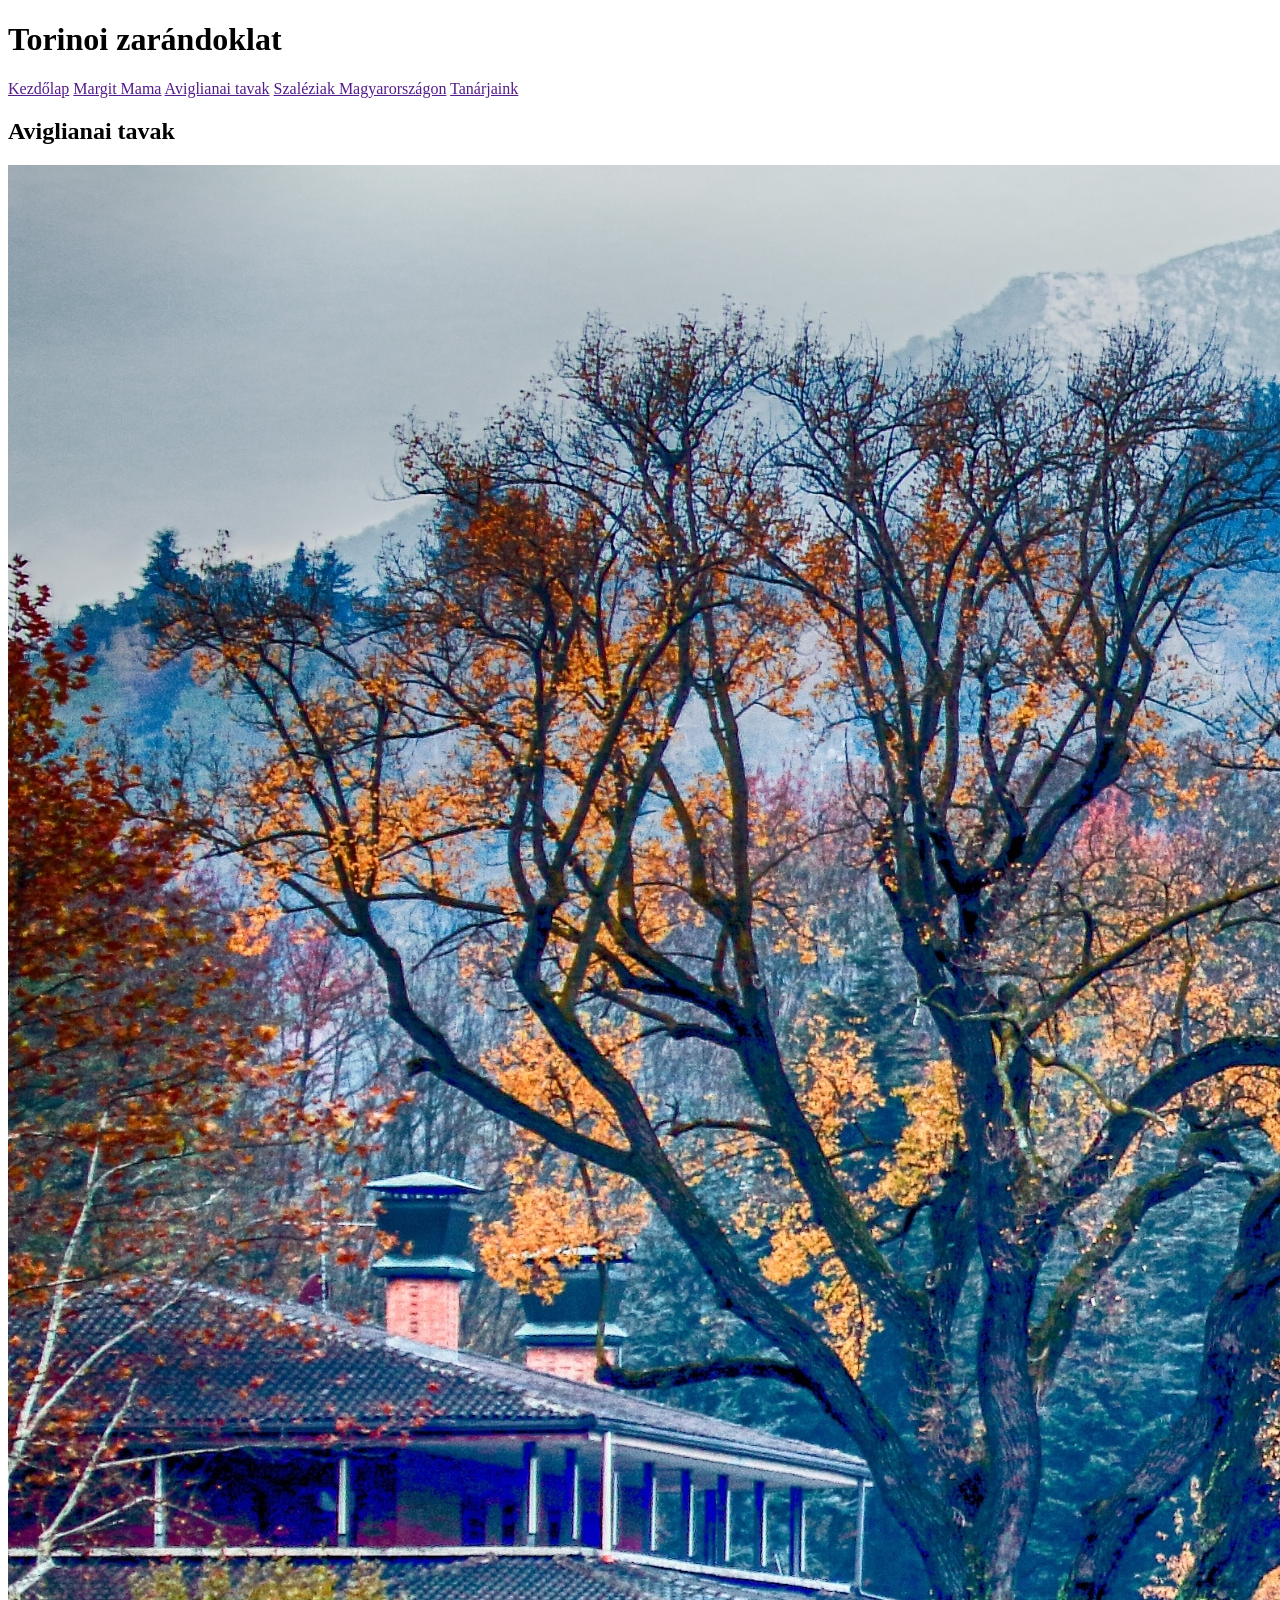
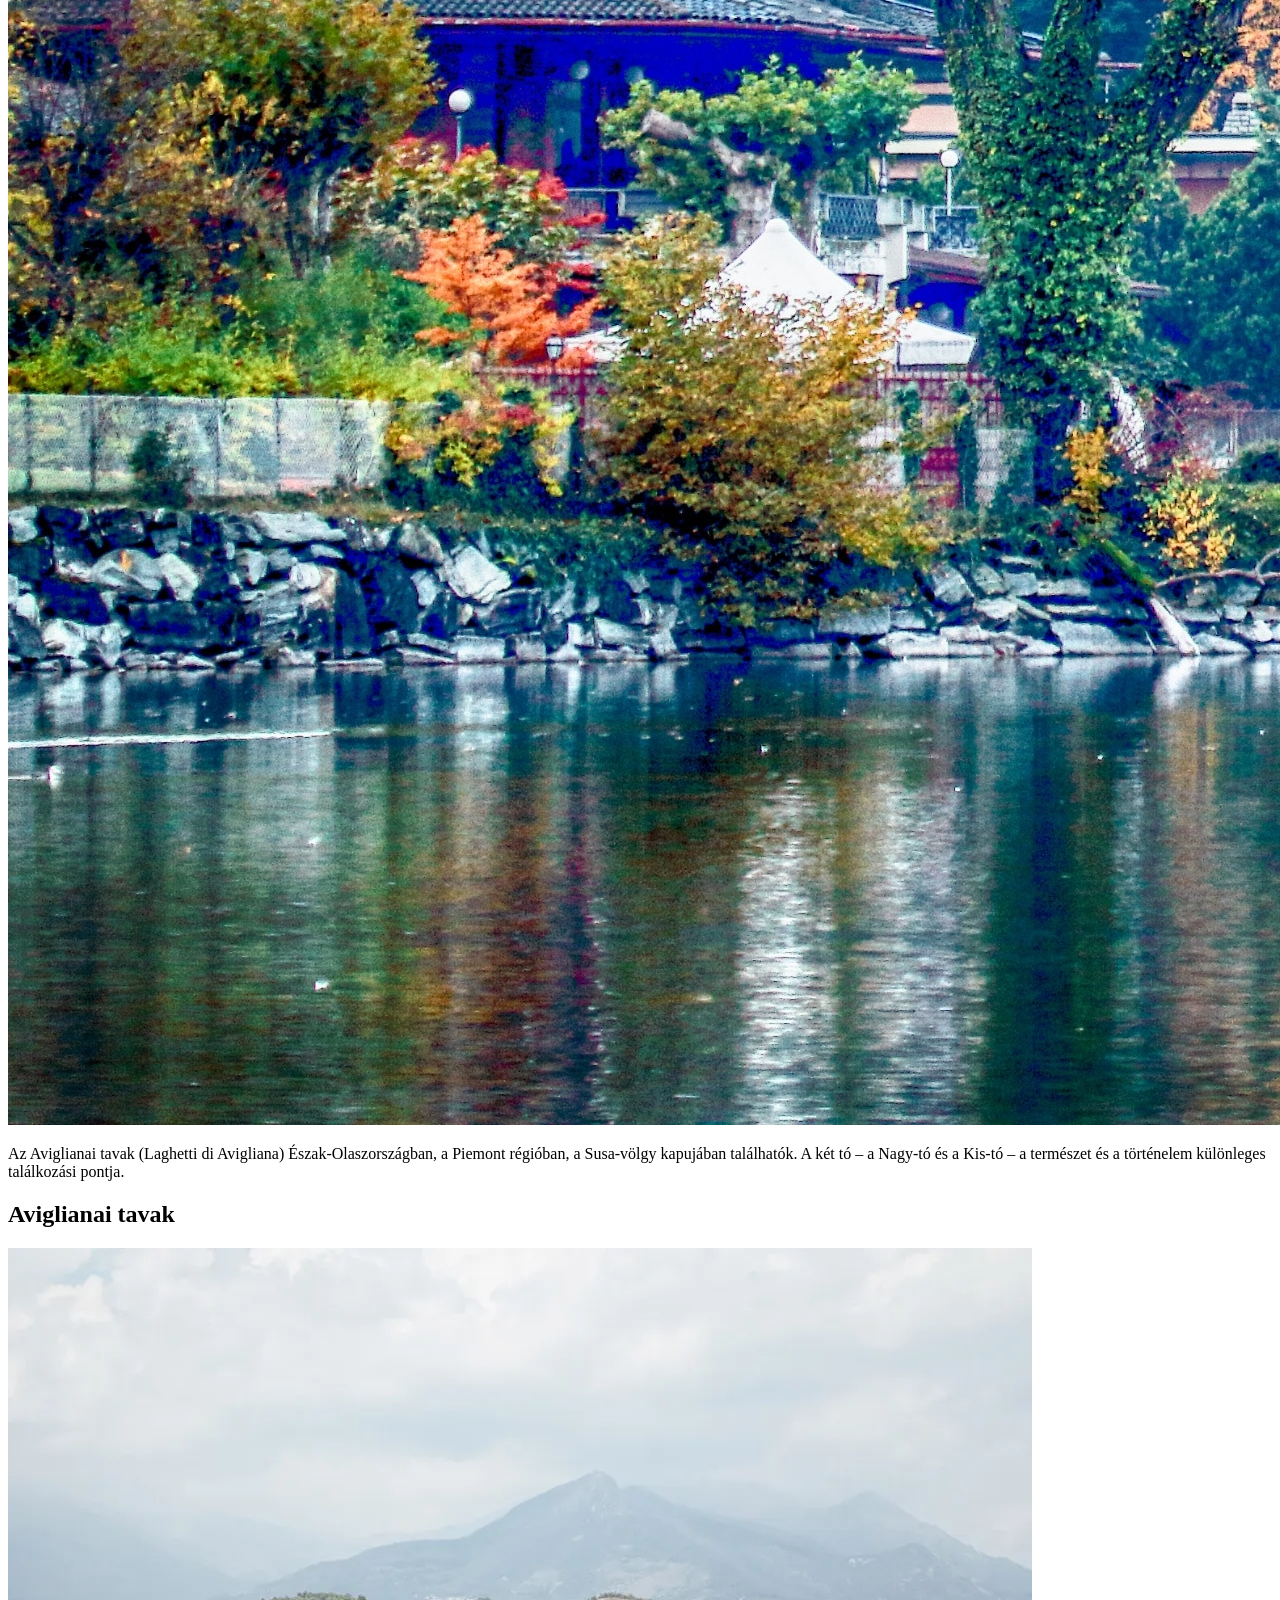
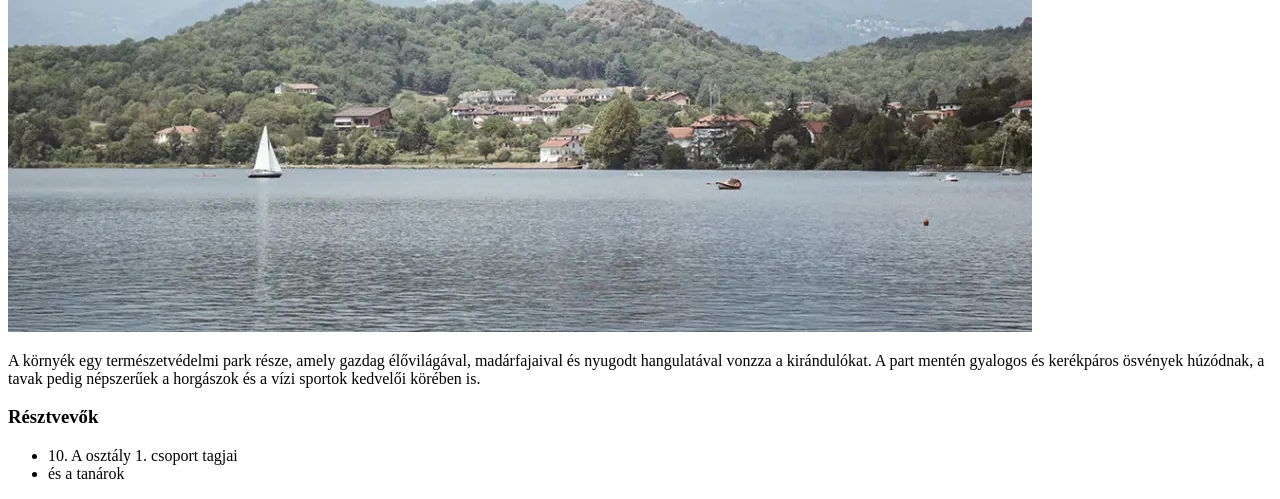
==== index.html @ 57ce88ce "45" ====
<!doctype html>
<html lang="hu">
  <head>
    <meta charset="UTF-8" />
    <meta name="viewport" content="width=device-width, initial-scale=1.0" />
    <meta name="description" content="Torinoi zarándoklat" />
    <meta name="keywords" content="Torino, zarándoklat" />
    <title>Szohánics Mária</title>
  </head>
  <body>
    <header>
      <h1>Torinoi zarándoklat</h1>
    </header>
    <nav>
      <a href="">Kezdőlap</a> <a href="">Margit Mama</a>
      <a href="">Aviglianai tavak</a> <a href=""> Szaléziak Magyarországon</a>
      <a href="">Tanárjaink</a>
    </nav>
    <article>
      <div class="nagytarolo">
        <div class="kistarolo">
          <div class="alcim">
            <h2>Aviglianai tavak</h2>
          </div>
          <div class="kep">
            <img src="kepek/avigliana.jpg" alt="Aviglianai tó">
          </div>
          <div class="szoveg">
            <p>
              Az Aviglianai tavak (Laghetti di Avigliana) Észak-Olaszországban,
              a Piemont régióban, a Susa-völgy kapujában találhatók. A két tó –
              a Nagy-tó és a Kis-tó – a természet és a történelem különleges
              találkozási pontja.
            </p>
          </div>
        </div>
        <div class="kistarolo">
          <div class="alcim">
            <h2>Aviglianai tavak</h2>
          </div>
          <div class="kep">
            <img src="kepek/avigliana2.jpg" alt="Aviglianai tó">
          </div>
          <div class="szoveg">
            <p>
              A környék egy természetvédelmi park része, amely gazdag
              élővilágával, madárfajaival és nyugodt hangulatával vonzza a
              kirándulókat. A part mentén gyalogos és kerékpáros ösvények
              húzódnak, a tavak pedig népszerűek a horgászok és a vízi sportok
              kedvelői körében is.
            </p>
          </div>
        </div>
      </div>
      <div class="kiszoveg">
        <h3>Résztvevők</h3>
        <ul>
          <li>10. A osztály 1. csoport tagjai</li>
          <li>és a tanárok</li>
        </ul>
      </div>
    </article>
    <footer></footer>
  </body>
</html>
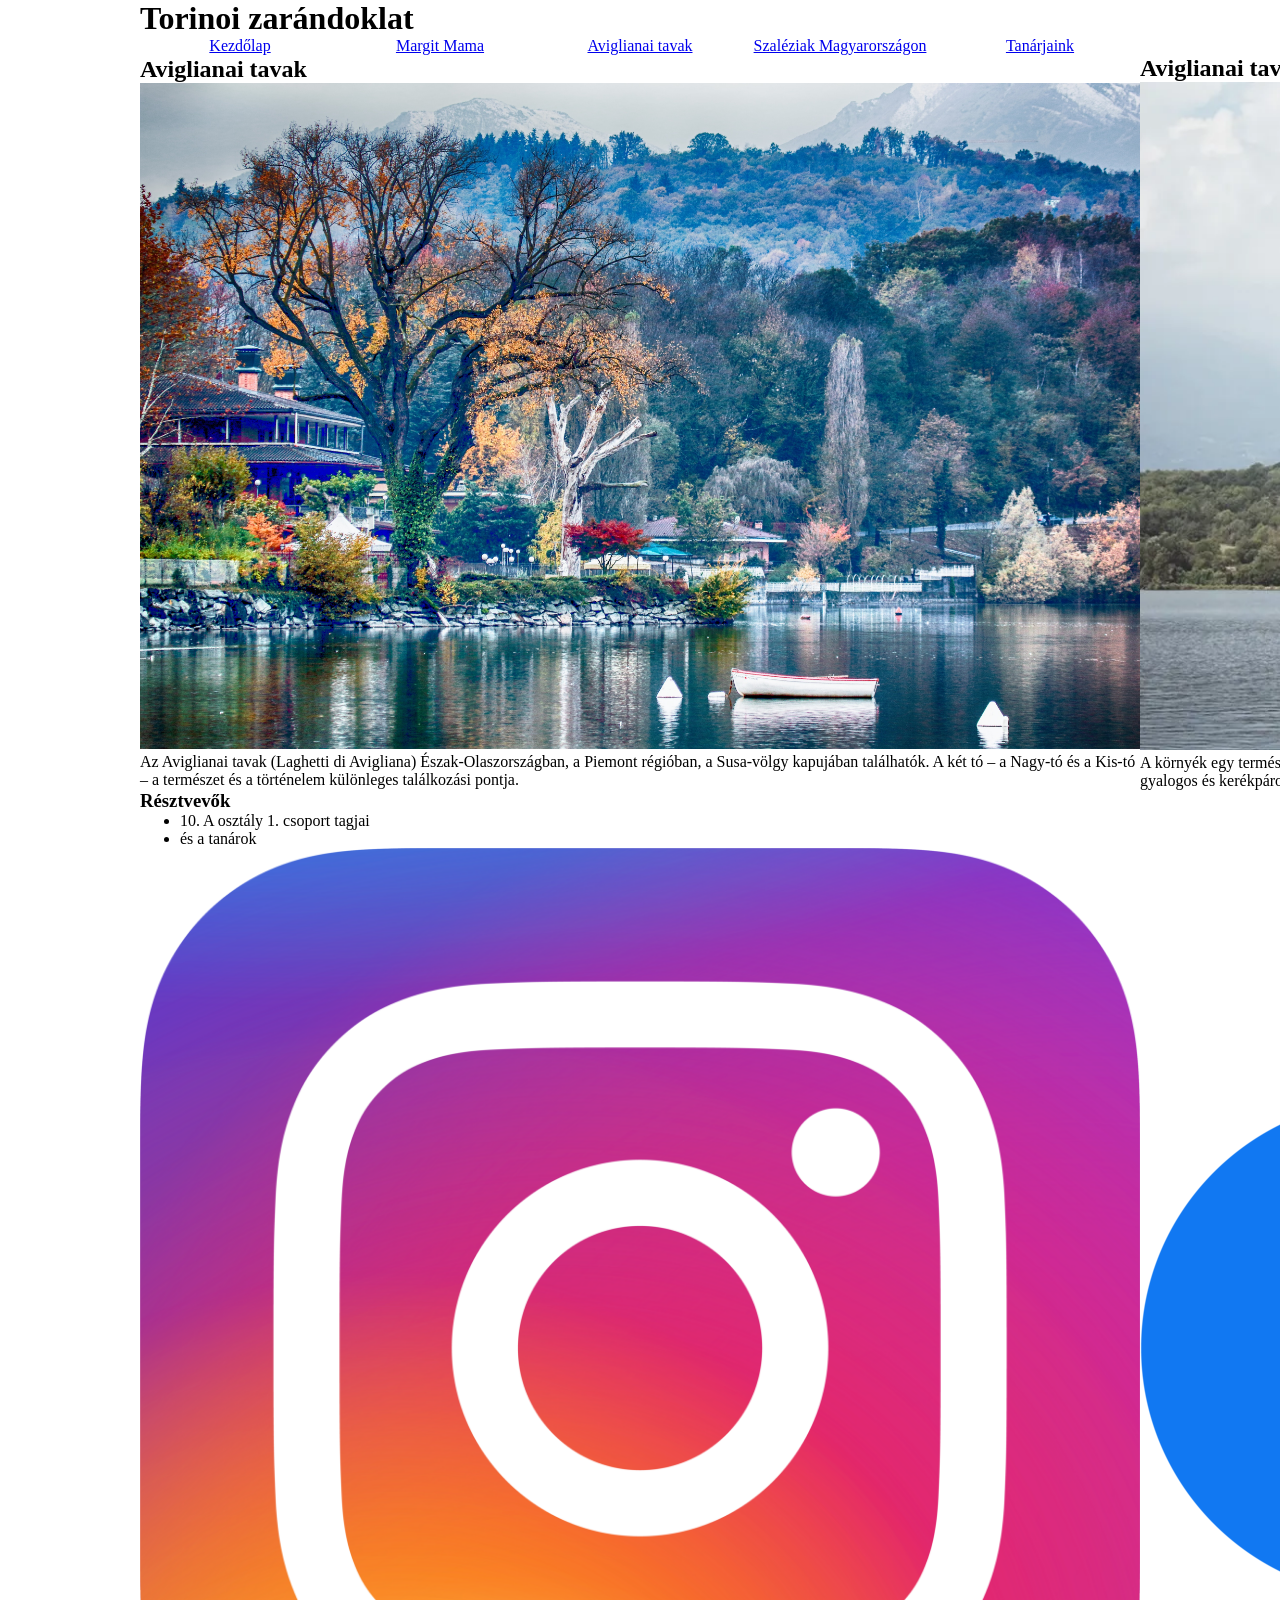
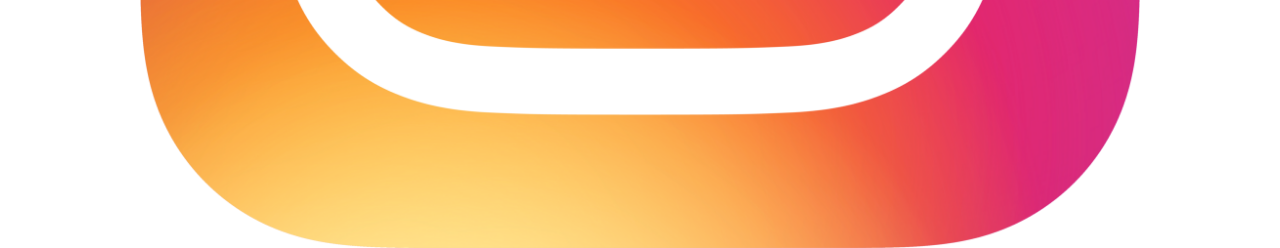
==== commit a573bc7f: "30" ====
--- a/index.html
+++ b/index.html
@@ -6,21 +6,24 @@
     <meta name="description" content="Torinoi zarándoklat" />
     <meta name="keywords" content="Torino, zarándoklat" />
     <title>Szohánics Mária</title>
+    <link rel="stylesheet" href="stilus.css">
   </head>
   <body>
     <header>
       <h1>Torinoi zarándoklat</h1>
     </header>
     <nav>
-      <a href="">Kezdőlap</a> <a href="">Margit Mama</a>
-      <a href="">Aviglianai tavak</a> <a href=""> Szaléziak Magyarországon</a>
-      <a href="">Tanárjaink</a>
+      <div class="linkek">
+        <a href="#">Kezdőlap</a> <a href="#">Margit Mama</a>
+        <a href="#tavak">Aviglianai tavak</a> <a href="#"> Szaléziak Magyarországon</a>
+        <a href="#">Tanárjaink</a>
+      </div>
     </nav>
     <article>
       <div class="nagytarolo">
         <div class="kistarolo">
           <div class="alcim">
-            <h2>Aviglianai tavak</h2>
+            <h2 id="tavak">Aviglianai tavak</h2>
           </div>
           <div class="kep">
             <img src="kepek/avigliana.jpg" alt="Aviglianai tó">
@@ -60,6 +63,14 @@
         </ul>
       </div>
     </article>
-    <footer></footer>
+    <footer>
+        <div class="logok">
+            <img src="kepek/footer/Instagram_icon.png" alt="insta logó">
+            <img src="kepek/footer/Facebook_Logo_(2019).png" alt="Facebook logó">
+            <img src="kepek/footer/youtube-icon-free-png.png" alt="Youtube logó">
+            <img src="kepek/footer/tiktok-icon-free-png.png" alt="tiktok logó">
+            <img src="kepek/footer/unnamed.jpg" alt="Számalk logó">
+        </div>
+    </footer>
   </body>
 </html>
--- a/stilus.css
+++ b/stilus.css
@@ -0,0 +1,34 @@
+* {
+    max-width: 1000px;
+    margin: auto;
+    box-sizing: border-box;
+}
+
+.linkek {
+    display: grid;
+    grid-template-columns: 1fr 1fr 1fr 1fr 1fr;
+}
+
+.nagytarolo {
+    display: grid;
+    grid-template-columns: 1fr 1fr;
+}
+
+.logok {
+    display: grid;
+    grid-template-columns: 1fr 1fr 1fr 1fr 1fr;
+}
+
+@media screen and (max-width:600px) {
+    .linkek {
+        grid-template-columns: 1fr;
+    }
+    .nagytarolo {
+        grid-template-columns: 1fr;
+    }
+    .logok {
+        grid-template-columns: 1fr;
+    }
+
+    
+}
